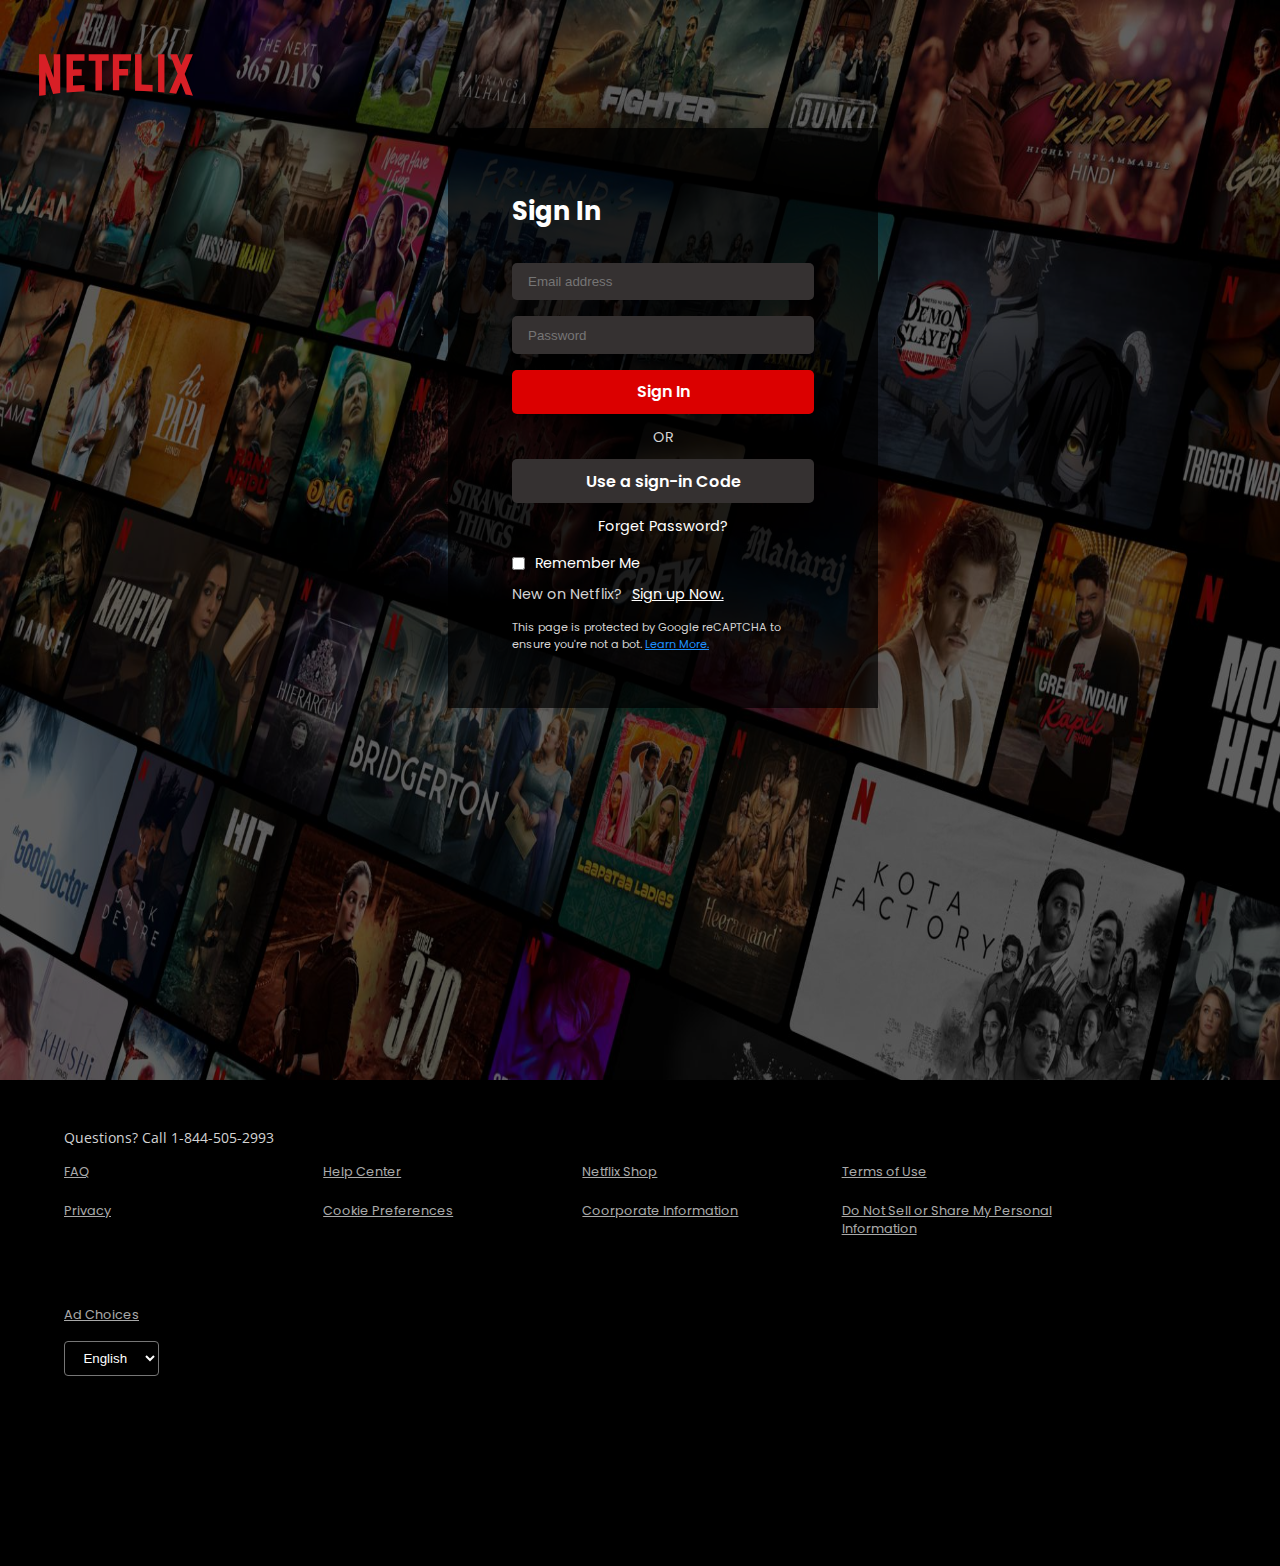
==== SignUp.html @ 644c43f8 "Build a Sign Form for the website" ====
<!DOCTYPE html>
<html lang="en">
<head>
    <meta charset="UTF-8">
    <meta name="viewport" content="width=device-width, initial-scale=1.0">
    <title>Netflix</title>
    <link rel="icon" type="image/x-icon" href="images/netflix.svg">
    <link rel="preconnect" href="https://fonts.googleapis.com">
    <link rel="preconnect" href="https://fonts.gstatic.com" crossorigin>
    <link href="https://fonts.googleapis.com/css2?family=Open+Sans:ital,wght@0,300..800;1,300..800&display=swap" rel="stylesheet">
    <link rel="preconnect" href="https://fonts.googleapis.com">
    <link rel="preconnect" href="https://fonts.gstatic.com" crossorigin>
    <link href="https://fonts.googleapis.com/css2?family=Open+Sans:ital,wght@0,300..800;1,300..800&family=Roboto:ital,wght@0,100;0,300;0,400;0,500;0,700;0,900;1,100;1,300;1,400;1,500;1,700;1,900&display=swap" rel="stylesheet">
    <link rel="preconnect" href="https://fonts.googleapis.com">
    <link rel="preconnect" href="https://fonts.gstatic.com" crossorigin>
    <link href="https://fonts.googleapis.com/css2?family=Open+Sans:ital,wght@0,300..800;1,300..800&family=Poppins:ital,wght@0,100;0,200;0,300;0,400;0,500;0,600;0,700;0,800;0,900;1,100;1,200;1,300;1,400;1,500;1,600;1,700;1,800;1,900&family=Roboto:ital,wght@0,100;0,300;0,400;0,500;0,700;0,900;1,100;1,300;1,400;1,500;1,700;1,900&display=swap" rel="stylesheet">
    <link rel="stylesheet" href="main.css">
</head>
<body>
    <main class="signUp-content">
        <div class="signUp-content-nav">
            <div class="signUp-content-logo">
                <img src="images/Netflix-Logo.wine.svg" alt="Netflix Logo" class="signUp-logo">
            </div>
        </div>
        <div class="SignUp-form">
            <h1 class="SignUp-form-title">
                Sign In
            </h1>
            <div class="SignUp-form-login">
                <form>
                        <input type="Email" class="Sign-in-input" placeholder="Email address" required>
                        </Input>
                        <Input type="password" class="Sign-in-input" placeholder="Password">
                        </Input>
                </form>
            </div>
            <div class="SignUp-form-button">
                <button class="btn-1">
                    Sign In
                </button>
            </div>
            <div class="SignUp-form-option">
                OR
            </div>
            <div class="SignUp-form-button form-btn">
                <button class="btn-1 btn">
                    Use a sign-in Code
                </button>
            </div>
            <div class="SignUp-form-forget">
                Forget Password?
            </div>
            <div class="SignUp-form-check">
                <input type="checkbox" class="checkbox-inpu">
                <label for="Remember" class="checkbox-label">Remember Me</label>
            </div>
            <div class="footer-SignUp">
                New on Netflix?<a href="https://www.netflix.com/login" class="check-1">Sign up Now.</a>
            </div>
            <div class="footer-captcha">
                This page is protected by Google reCAPTCHA to ensure you're not a bot. <a href="#" class="check-2">Learn More.</a>
            </div>
        </div>
    <section class="SignUp-footer">
        <div class="SignUp-footer-title">
            Questions? Call
            <span class="TelPhone">1-844-505-2993</span>
        </div>
        <div class="SignUp-footer-links">
            <div class="SignUp-footer-links-1">
                <ul class="link-1">
                    <li class="link-sec">
                        <a href="#">FAQ</a>
                    </li>
                    <li class="link-sec">
                        <a href="#">Privacy</a>
                    </li>
                </ul>
            </div>
            <div class="SignUp-footer-links-1">
                <ul class="link-1">
                    <li class="link-sec">
                        <a href="#">Help Center</a>
                    </li>
                    <li class="link-sec">
                        <a href="#">Cookie Preferences</a>
                    </li>
                </ul>
            </div>
            <div class="SignUp-footer-links-1">
                <ul class="link-1">
                    <li class="link-sec">
                        <a href="#">Netflix Shop</a>
                    </li>
                    <li class="link-sec">
                        <a href="#">Coorporate Information</a>
                    </li>
                </ul>
            </div>
            <div class="SignUp-footer-links-1">
                <ul class="link-1">
                    <li class="link-sec">
                        <a href="#">Terms of Use</a>
                    </li>
                    <li class="link-sec">
                        <a href="#">Do Not Sell or Share My Personal Information</a>
                    </li>
                </ul>
            </div>
        </div>
        <div class="SignUp-footer-choices">
            <a href="https://www.netflix.com/login">Ad Choices</a>
        </div>
        <div class="SignUp-footer-option">
            <select name="homePage_dropdown" id="dropdown">
                <option value="English">English</option>
                <option value="Hindi">हिन्दी </option>
            </select>
        </div>
    </section>
    </main>
</body>
</html>
---- main.css ----
*{
    margin: 0;
    padding: 0;
    box-sizing: border-box;
}
body{
    font-size: 62.5%;
}
.homePage{
    width: 100%;
    height: 100vh;
    background:url(images/Netflix\ Background\ image.jpg);
    background-repeat: no-repeat;
    background-size: 100% 120vh;
    position: absolute;
}
.homePage_navigation{
    width: 100%;
    height: 100vh;
    position: relative;
    background-color: rgba(0,0,0,0.7);
}
.homePage_nav_logo{
    width: 150px;
    height: 150px;
    object-fit: contain;
    position: relative;
    left: 110px;
}
.homePage_button{
    position: absolute;
    top: 50px;
    right: 90px;
}
#dropdown{
    padding: 0.5rem 0.9rem;
    background-color: #000;
    color: #fff;
    border-radius: 4px;
    margin-right: 0.7rem;
}
.homePage_signin{
    padding: 0.5rem 0.9rem;
    border-radius: 4px;
    background-color: 	rgb(219,0,0);
    color: #fff;
    border: none;
    cursor: pointer;
    font-weight: 700;
    transition: background-color 0.2s;
}
.homePage_signin:hover{
    background-color: rgb(255, 58, 58);
}
.homePage_content{
    height: 60vh;
    display: flex;
    flex-direction: column;
    justify-content: center;
    align-items: center;
}
.homePage_content_title{
    font-family: poppins;
    font-weight: bolder;
    font-size: 2.5rem;
    color: #fff;
    margin-bottom: 0.8rem;
}
.homePage_content_line_one{
    font-size: 1.3rem;
    color: #fff;
    font-family: poppins;
    margin-bottom: 1rem;
}
.homePage_content_line_two{
    font-size: 1.1rem;
    color: #fff;
    font-family: poppins;
    font-weight: 400;
}
.homePage_content_input{
    width: 45%;
    margin-top: 2rem;
}
.content_input{
    width: 60%;
    padding: 1.1rem 1.5rem;
    margin-right: 0.5rem;
    color: white;
    background-color: rgba(0,0,0,0.5);
    border: 1px solid rgb(148, 146, 146);
    border-radius: 4px;
}
.homePage_input_started{
    width: 30%;
    padding: 0.74rem 0.1rem;
    background-color: rgb(219,0,0);
    color: #fff;
    border: none;
    border-radius: 4px;
    cursor: pointer;
    transition: background-color 0.2s;
}
.homePage_input_started:hover{
    background-color: rgb(255, 58, 58);
}
.homePage_input_started_title{
    font-size: 1.2rem;
    font-family: poppins;
    font-weight: 600;
}
.line-one{
    width: 100%;
    height: 8px;
    opacity: 0.9;
    background-color:rgb(40, 39, 39) ;
    filter: brightness(50%);
}
.chevron{
    width: 18px;
    height: 18px;
    color: #fff;
}
@media screen and (min-width:350px) and (max-width:1024px){
    .homePage_nav_logo{
        left: 20px;
    }
    .homePage_button{
        right: 30px;
    }
    .homePage_content_title{
        font-size: 1.5rem;
        text-align:center;
    }
    .homePage_content_line_one{
        font-size: 1rem;
        text-align: center;
    }
    .homePage_content_line_two{
        font-size: 1.1rem;
        text-align: center;
    }
    .homePage_content_input{
        width: 70%;
        display: flex;
        flex-direction: column;
        align-items: center;
    }
    .content_input{
        width: 100%;
    }
    .homePage_input_started{
        width: 60%;
        margin-top: 0.5rem;
    }
}

/* SUBCONTENT ONE */

.subcontent_one{
    width: 100%;
    height: 85vh;
    background-color: #000;
    display: flex;
    justify-content: center;
    align-items: center;
    gap: 1rem;
}
.subcontent_one_text{
    width: 50%;
    color: #fff;
    /* position: relative; */
    font-family: poppins;
    text-wrap: wrap;
}
.subcontent_one_text_title{
    font-size: 2.7rem;
    font-weight: 900;
    letter-spacing: 0.1rem;
    /* position: absolute;
    top: -60px;
    left: -100px; */
}
.content_one{
    font-size: 1.7rem;
    font-weight: 400;
}
.subcontent_one_display{
    position: relative;
}
.image_one{
    width: 430px;
    height:330px;
    position: absolute;
    top: -40px;
    left: -56px;
    z-index: 15;
}
.video{
    position: relative;
    top: -10px;
    z-index: -1;
}

/* SUBCONTENT -2 */

.subcontent-2{
    width: 100%;
    height: 80vh;
    display: flex;
    justify-content: center;
    align-items: center;
    background-color: #000;
    gap: 1rem;
}
.subcontent-2-display{
    position: relative;
    
}
.subcontent-2-img{
    width: 430px;
    height: 330px;
    position: absolute;
    left: -70px;
    z-index: 14;
}
.subcontent-2-video{
    width: 300px;
    height: 240px;
    padding-right:2rem;
    z-index: -1;
}
.subcontent-2-text{
    font-family: poppins;
    color: #fff;
    position: relative;
    left: 3.5rem;
}
.subcontent-2-text-title{
    font-size: 2.7rem;
    font-weight: 900;  
}
.subcontent-2-content{
    font-size:1.4rem;
    font-weight: 400;
}
@media screen and (min-width:350px) and (max-width:640px){
    .subcontent-2{
        width: 100%;
        display: flex;
        flex-direction: column;
        justify-content: center;
        align-items: center;
    }
    .subcontent-2-text{
        width: 83%;
        height: 20vh;
        position: relative;
        top: -20rem;
        text-align: center;

    }
    .subcontent-2-text-title{
        font-size: 2rem; 
    }
    .subcontent-2-content{
        font-size:1rem;
    }
    .subcontent-2-img{
        width: 340px;
        height: 230px;
        left: -40px;
    }
    .subcontent-2-video{
        width: 240px;
        height: 190px;
    }
}
@media screen and (min-width:640px) and (max-width:1024px){
    .subcontent-2{
        display: flex;
        flex-direction: column;
        justify-content: center;
        align-items: center;
    }
    .subcontent-2-text{
        width: 80%;
        height: 20vh;
        position: relative;
        top:-22rem;
        left: 10px;
        text-align: center;

    }
    .subcontent-2-text-title{
        font-size: 2.5rem; 
    }
    .subcontent-2-content{
        font-size:1.1rem;
    }

}
/* SUBCONTENT -3 */

.subcontent-3{
    width: 100%;
    height: 90vh;
    background-color: #000;
    display: flex;
    justify-content: center;
    align-content: center;
}
.subcontent-3-text{
    width: 36%;
    height: 90%;
    display: flex;
    flex-direction: column;
    justify-content: center;
    align-items: center;
    font-family: poppins;
    color: #fff;
    position: relative;
    top: 2rem;
    left: 6.5rem;
}
.subcontent-3-text-title{
    font-size: 2.7rem;
    font-weight: 900;
}
.subcontent-3-content{
    font-size: 1.3rem;
    font-weight: 400;
}
.subcontent-3-display{
    width: 50%;
    height: 100%;
    display: flex;
    justify-content: center;
    align-items: center;
}
.subcontent-3-img{
    width: 450px;
    height: 450px;
    object-fit: contain;
}
@media screen and (min-width:350px) and (max-width:640px){
    .subcontent-3{
        display: flex;
        flex-direction: column;
        justify-content: center;
        align-content: center;
    }
    .subcontent-3-text{
        width: 50%;
        position: relative;
        top: 4rem;
        left: 6.5rem;
    }
    .subcontent-3-text-title{
        font-size: 2rem;
        text-align: center;
    }
    .subcontent-3-content{
        font-size: 1.1rem;
        text-align: center;
    }
    .subcontent-3-display{
        width: 100%;
        height: 100%;
    }
    .subcontent-3-img{
        width: 300px;
        height: 300px;
        object-fit: contain;
        position: relative;
        /* top: -5rem; */
        top: 1rem;
    }
}
@media screen and (min-width:640px) and (max-width:1024px){
    .subcontent-3{
        display: flex;
        flex-direction: column;
        justify-content: center;
        align-content: center;
    }
    .subcontent-3-text{
        width: 80%;
        position: relative;
        top: 4rem;
        left: 6.5rem;
    }
    .subcontent-3-text-title{
        font-size: 2.4rem;
    }
    .subcontent-3-content{
        font-size: 1.3rem;
        text-align: center;
    }
    .subcontent-3-display{
        width: 100%;
        height: 100%;
    }
    .subcontent-3-img{
        width: 500px;
        height: 600px;
        object-fit: contain;
    }
}

/* SUBCONTENT-4 */
.subcontent-4{
    width: 100%;
    height: 80vh;
    background-color: #000;
    display: flex;
    justify-content: center;
    align-items: center;
    position: relative;
}
.subcontent-4-display{
    position:relative;
    top: 13%;
    left: 0;
}
.subcontent-4-img{
    width: 400px;
    height: 400px;
    object-fit: contain;
    z-index: -1;
}
.subcontent-4-box{
    width: 240px;
    height: 15vh;
    border: 1px solid lightgrey;
    display: flex;
    position: relative;
    top: -140px;
    left: 80px;
    background-color: #000;
    border-radius: 10px;
}
.subcontent-4-box-display{
    width: 50px;
    height: auto;
    margin: 0.4rem 0.8rem;
    display: flex;
    flex-direction: column;
    justify-content: center;
    
}
.subcontent-4-box-animation{
    display: flex;
    justify-content: center;
    align-items: center;
}
.subcontent-4-animation{
    width: 40px;
    height: 40px;
    object-fit: contain;
}
.subcontent-4-box-img{
    width: 52px;
    height: auto;
    object-fit: contain;
}
.subcontent-4-box-text{
    font-family: poppins;
    color: #fff;
    display: flex;
    flex-direction: column;
    justify-content: center;
}
.subcontent-4-box-text-title{
    font-size: 0.9rem;
    font-weight: 500;
}
.subcontent-4-box-text-content{
    font-size: 0.7rem;
    font-weight: 300;
    color: blue;
}
.subcontent-4-text{
    width: 430px;
    height: 260px;
    position: relative;
    top: 10%;
    left: 0;
    padding:0 0.4rem;
    font-family: poppins;
    color: #fff;
}
.subcontent-4-text-title{
    font-size: 2.7rem;
    font-weight: 900;
}
.subcontent-4-content{
    font-size: 1.2rem;
    font-weight: 400;
}
@media screen and (min-width:350px) and (max-width:640px){
    .subcontent-4{
        flex-direction: column;
        width: 150vw;
    }
    .line-one{
        width: 150vw;
    }
    .subcontent-4-display{
        top: 20%;
    }
    .subcontent-4-box{
        width: 220px;
        height: 10vh;
        top: -140px;
        left: 100px;
    }
    .subcontent-4-box-img{
        width: 46px;
        height: auto;
        object-fit: contain;
    }
    .subcontent-4-text{
        width: 430px;
        height: 260px;
        position: absolute;
        top: 10%;
        left: 16%;
        padding:0 0.4rem;
        font-family: poppins;
        color: #fff;
        text-align: center;
    }
    .subcontent-4-text-title{
        font-size: 1.6rem;
        font-weight: 900;
    }
    .subcontent-4-content{
        font-size: 1rem;
        font-weight: 400;
    }
    
}
@media screen and (min-width:640px) and (max-width:1024px){
    .subcontent-4{
        flex-direction: column;
    }
    .subcontent-4-display{
        top: 20%;
    }
    .subcontent-4-box{
        width: 220px;
        height: 10vh;
        top: -140px;
        left: 100px;
    }
    .subcontent-4-box-img{
        width: 46px;
        height: auto;
        object-fit: contain;
    }
    .subcontent-4-text{
        width: 430px;
        height: 260px;
        position: absolute;
        top: 10%;
        left: 24%;
        padding:0 0.4rem;
        font-family: poppins;
        color: #fff;
        text-align: center;
    }
    .subcontent-4-text-title{
        font-size: 2rem;
        font-weight: 900;
    }
    .subcontent-4-content{
        font-size: 1rem;
        font-weight: 400;
    }
    
}

/* FAQ'S */

.question-section{
    width: 100%;
    height: 198vh;
    background-color: #000;
}
.question-section-title{
    width: 100%;
    height: 20vh;
    display: flex;
    justify-content: center;
    align-items: center;
    font-family: poppins;
    font-size: 2.9rem;
    color: #fff;
    font-weight: 800;
    text-align:center;
}
.question-section-content{
    width: 100%;
    height: 100vh;
    padding: 1rem;
}
.question-section-1{
    width: 100%;
    height: 15vh;
    background-color: #564d4d;
    margin: 0.3rem 0 ;
    padding: 1.2rem 1rem;
    display: flex;
    justify-content: flex-start;
    align-items: center;
    cursor: pointer;
    transition: background-color 0.2s;
}
.question-section-1-title{
    font-family: roboto;
    font-size: 1.6rem;
    display: inline;
    color: #fff;
    font-weight: 400;  
}
.question-section-1-content,
.question-section-2-content,
.question-section-3-content,
.question-section-4-content,
.question-section-5-content,
.question-section-6-content{
    width: 100%;
    height: auto;
    font-family: poppins;
    font-size: 1.2rem;
    font-weight: 500;
    color: #fff;
    padding: 1.2rem 1rem;
    background-color: #564d4d;
    position: relative;
}
.question-section-1-plus{
    position: absolute;
    right: 2rem;
    cursor: pointer;
}
.section-anim{
    transition: 0.2s ease-in-out;
    transform: rotate(45deg);
}

.section-anim-out{
    transition: 0.2s ease-out;
    transition:rotate(0deg);
}
.section-hide{
    display: none;
}
.question-section-1:hover{
    background-color: #848080;
}

.question-section-form{
    width: 100%;
    height: 30vh;
    display: flex;
    flex-direction: column;
    justify-content: center;
    align-items: center;
    position: relative;
}
.question-section-form-title{
    color: #fff;
    font-size: 1.3rem;
    font-family: poppins;
    font-weight: 400;
}
.subcontent-4-form{
    width: 100%;
    height: 12vh;
    display: flex;
}
.content_input_1{
  width: 80%;
  height: 10vh;
  padding: 10px 1.2rem;
  font-size: 16px;
  color: #fff;
  margin-bottom: 30px;
  border:1px solid lightgray;
  border-radius: 5px;
  outline: none;
  background: transparent;
  margin-right: 1rem;
}
.content-label{
    position: absolute;
    top:5.3rem;
    left: 21rem;
    padding: 10px 0;
    font-size: 16px;
    color: #fff;
    pointer-events: none;
    transition: .5s;
    font-family: poppins;
    font-size:1rem;
    display: flex;
    justify-content: center;
    align-items: center;
}
.label-anim-2{
    position: absolute;
    top: 18rem;
}
.label-anim-3{
    position: absolute;
    top:18rem;
}
.content_input_1:focus ~ label,
.content_input_1:valid ~ label{
    top: 4.6rem;
    left:20.5rem;
    font-size:0.6rem;
}
.homePage_content_input_1{
    width: 50%;
    display: flex;
    margin-top: 1rem;
}
.homePage_input_started_1{
    width: 40%;
    height:80%;
    padding: 0.55rem 0.1rem;
    background-color: rgb(219,0,0);
    color: #fff;
    border: none;
    border-radius: 4px;
    cursor: pointer;
    position: relative;
    transition: background-color 0.2s;
}
.homePage_input_started_1:hover{
    background-color: rgb(255, 58, 58);
}

/* FOOTER */

.footer{
    width: 100%;
    height: 65vh;
    background-color:#000;
    padding: 3rem;
}
.footer_question{
    width: 240px;
    height: auto;
    display: flex;
    font-family: poppins;
    color: #D4D4D4;
    /* position: absolute;
    top: 2rem;
    left: 2rem; */
}
.footer_question_title{
    font-size: 0.8rem;
    font-weight: 400;
}
.footer_question_title a{
    color: #D4D4D4;
    font-weight: 400;
}
.footer_content{
    width: 100%;
    display: flex;
    margin-top: 1.5rem;
}
.footer_content_1{
    width:300px;
    height: 100px;
    padding: 0.5rem 0;
    margin-right: 1rem;
}
.footer_content_1_ul{
    font-family: poppins;
}
.item{
    list-style-type:none;
    padding: 0.3rem 0 ;
}
.item a{
    font-size: 0.8rem;
    color: #D4D4D4;
}
.content-dropdown{
    margin-top: 3.6rem;
}
#dropdown:hover{
    background-color: #2e2b2b;
}

.footer-title{
    color: #D4D4D4;
    font-size: 0.8rem;
    font-family: poppins;
    margin-top: 1.5rem;
}
.footer-one{
    width: 100%;
}

.signUp-content{
    width: 100%;
    height: 120vh;
    background:url(images/Netflix\ Background\ image.jpg);
    background-repeat: no-repeat;
    background-size: 100% 120vh;
    position: absolute;
}
.signUp-content-nav{
    width: 100%;
    height: 120vh;
    position: relative;
    background-color: rgba(0,0,0,0.5);
}
.signUp-content-logo{
    width: 200px;
    height: auto;
    position: relative;
    left: 1rem;
}
.signUp-logo{
    width: 200px;
    height: auto;
}
.SignUp-form{
    width: 430px;
    height: 580px;
    position: absolute;
    top: 8rem;
    left: 35%;
    background-color: rgba(0,0,0,0.7);
    font-family: poppins;
    color: #fff;
    padding: 4rem;
}
.SignUp-form-title{
    font-size: 1.6rem;
    font-weight: 700;
    margin-bottom: 2rem;
}
.SignUp-form-login{
    width: 100%;
}
.Sign-in-input{
    width: 100%;
    padding: 0.7rem 1rem;
    background-color: #353131;
    border: none;
    border-radius: 5px;
    color: #fff;
    margin-bottom: 1rem;
}
.sign-in{
    position: relative;
    top: -1.9rem;
    left: 1rem;
    font-size: 0.9rem;
    transition: all 0.2s;
}
/* .Sign-in-input:focus ~label,
.Sign-in-input:valid ~label{
    top: -2.2rem;
    left: 0.4rem;
    font-size: 0.6rem;
} */
.sign-hide{
    display: none;
}

.SignUp-form-button{
    width: 100%;
    margin-bottom: 13px;
}
.btn-1{
    width: 100%;
    padding: 0.6rem;
    background-color: rgb(219,0,0);
    color: #fff;
    font-family: poppins;
    font-size: 1rem;
    font-weight: 600;
    border-radius: 5px;
    border: none;
    cursor: pointer;
}
.SignUp-form-option{
    width: 100%;
    text-align: center;
    font-family: poppins;
    font-size: 0.9rem;
    color: #D4D4D4;
}

.form-btn{
    margin-top: 0.7rem;
}

.btn{
    background-color: #353131;
}

.SignUp-form-forget{
    width: 100%;
    text-align:center;
    font-family: poppins;
    font-size: 0.9rem;
    color: #fff;
}
.SignUp-form-check{
    width: 100%;
    display: flex;
    margin-top:1rem;
    font-family: poppins;
    font-size: 0.9rem;
}
.checkbox-label{
    margin-left: 0.6rem;
}
.footer-SignUp{
    width: 100%;
    font-size: 0.9rem;
    font-family: poppins;
    color: #D4D4D4;
    margin-top: 0.6rem;
}
.check-1{
    color: #fff;
    margin-left: 0.6rem;
}
.footer-captcha{
    width: 100%;
    font-size: 0.7rem;
    margin-top: 0.9rem;
    color: #D4D4D4;
}
.check-2{
    color: dodgerblue;
}
@media screen and (min-width:350px) and (max-width:648px){
    .signUp-content{
        width: 100%;
        height: 102vh;
        background: #000;
    }
    .SignUp-form{
        width: 330px;
        height: 468px;
        position: absolute;
        top: 8rem;
        left: 10%;
        background-color: rgba(0,0,0,0.7);
        font-family: poppins;
        color: #fff;
    }
}
@media screen and (min-width:648px) and (max-width:1024px){
    .signUp-content{
        width: 100%;
        height: 102vh;
        background:url(images/Netflix\ Background\ image.jpg);
        background-repeat: no-repeat;
        background-size: 100% 120vh;
        position: absolute;
    }
    .signUp-content-nav{
        width: 100%;
        height: 102vh;
        position: relative;
        background-color: rgba(0,0,0,0.5);
    }
    .SignUp-form{
        top: 15rem;
        left: 24%;
    }
}

/* SIGNUP-FOOTER */

.SignUp-footer{
    width: 100%;
    height: 54vh;
    background-color: #000;
    padding: 3rem 4rem;
}
.SignUp-footer-title{
    font-size: 0.85rem;
    font-family: open sans;
    color: #D4D4D4;
}
.TelPhone{
    transition: border-bottom 0.1s;
    cursor: pointer;
}
.TelPhone:hover{
    border-bottom: 2px solid #D4D4D4;
}
.SignUp-footer-links{
    width: 90%;
    height: 13vh;
    display: flex;
    margin-top: 1rem;
}
.SignUp-footer-links-1{
    width: 50%;
    height: 13vh;
}
.link-sec{
    list-style-type: none;
    font-family: poppins;
    font-size: 0.8rem;
    margin-bottom: 1.3rem;
}
.link-sec a{
    color: #D4D4D4;
    opacity: 0.8;
    font-weight: 400;
}
.SignUp-footer-choices{
    margin-top: 1.6rem;
}
.SignUp-footer-choices a{
    font-family: poppins;
    font-size: 0.8rem;
    color: #D4D4D4;
    font-weight: 400;
    opacity: 0.8;
}

.SignUp-footer-option{
    margin-top: 1.1rem;
}
@media screen and (min-width:350px) and (max-width:648px){
    .SignUp-footer{
        height: 60vh;
    }
    .SignUp-footer-links{
        width: 90%;
        height: 13vh;
        display: flex;
        flex-direction: column;
        margin-top: 1rem;
    }
    .link-sec{
        margin-bottom: 0.7rem;
    }
    .SignUp-footer-choices{
        margin-top: 13.9rem;
    }
}
@media screen and (min-width:648px) and (max-width:1024px){
    .SignUp-footer-links{
        width: 90%;
        height: 13vh;
        display: flex;
        flex-direction: column;
        margin-top: 1rem;
    }
    .link-sec{
        margin-bottom: 1.2rem;
    }
    .SignUp-footer-choices{
        margin-top: 12.3rem;
    }
}
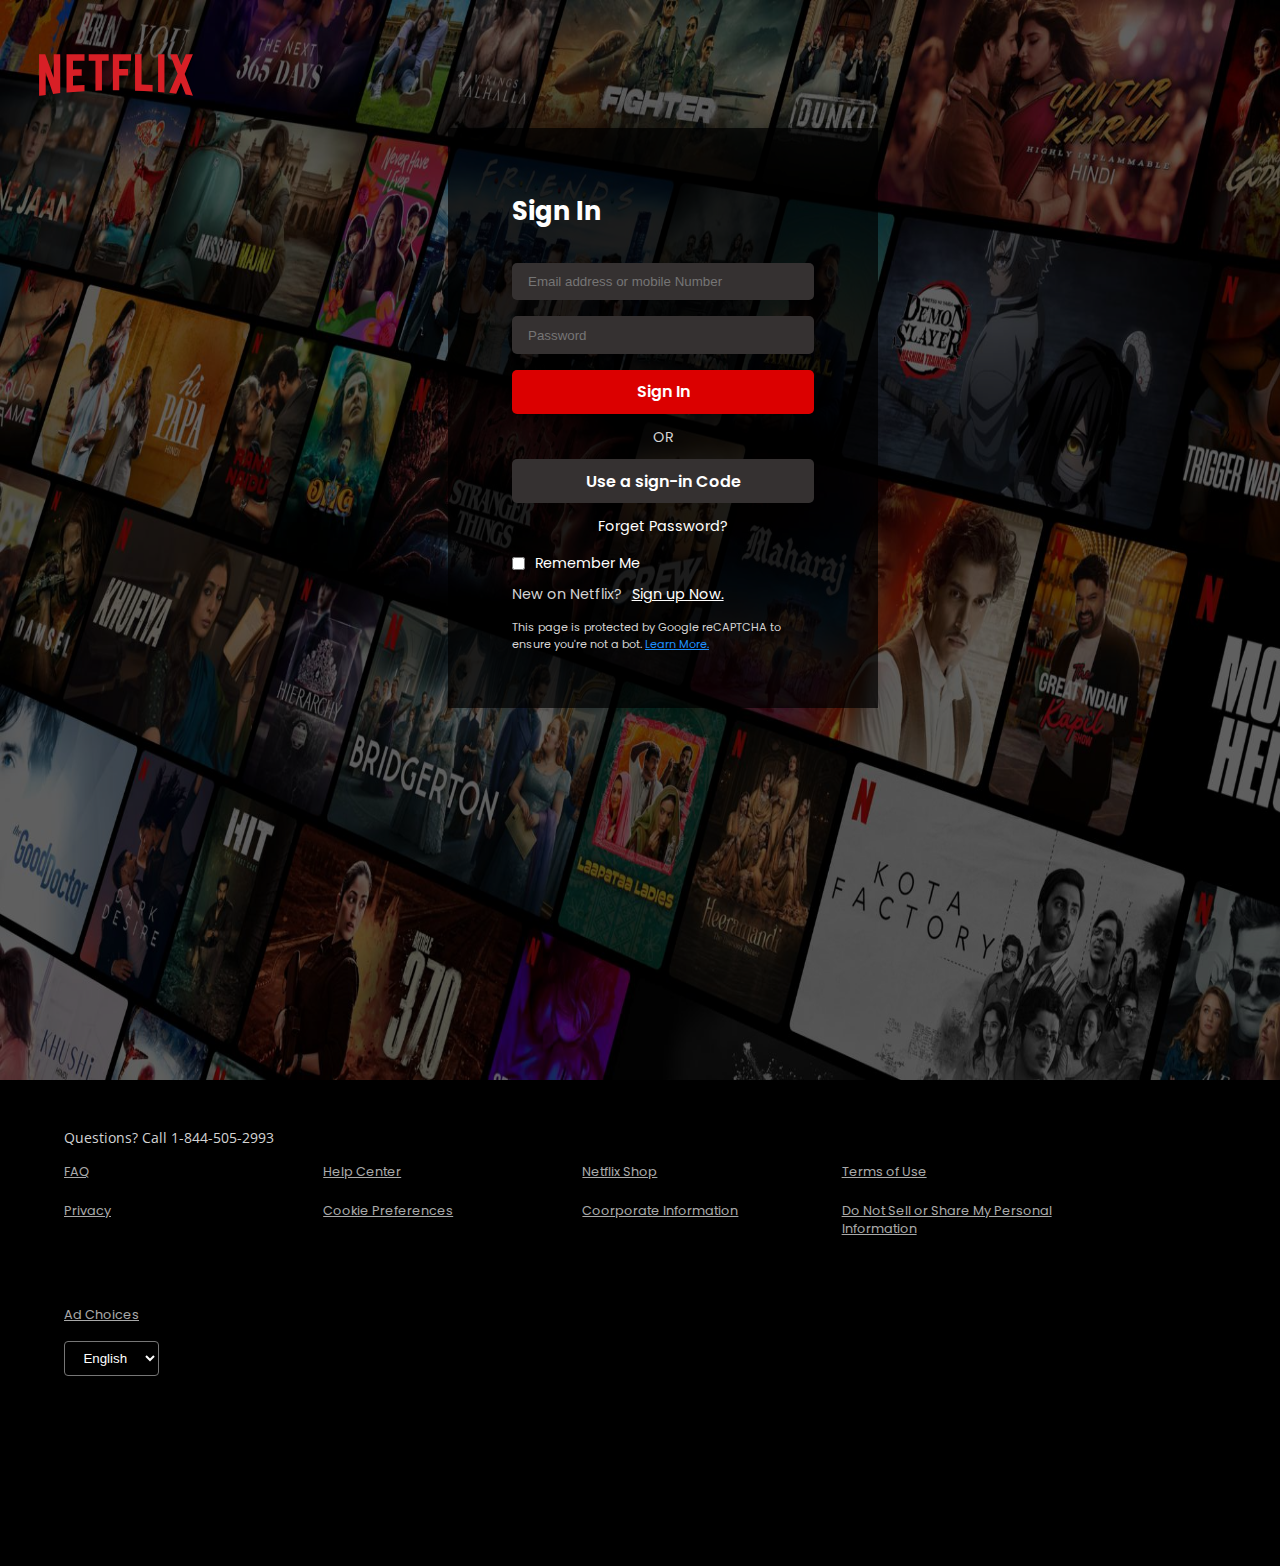
==== commit 1458aa33: "Adding Animations" ====
--- a/SignUp.html
+++ b/SignUp.html
@@ -29,7 +29,7 @@
             </h1>
             <div class="SignUp-form-login">
                 <form>
-                        <input type="Email" class="Sign-in-input" placeholder="Email address" required>
+                        <input type="Email" class="Sign-in-input" placeholder="Email address or mobile Number" required>
                         </Input>
                         <Input type="password" class="Sign-in-input" placeholder="Password">
                         </Input>
--- a/main.css
+++ b/main.css
@@ -21,12 +21,14 @@
     background-color: rgba(0,0,0,0.7);
 }
 .homePage_nav_logo{
-    width: 150px;
-    height: 150px;
+    width: 220px;
+    height: 220px;
     object-fit: contain;
     position: relative;
+    top: -40px;
     left: 110px;
 }
+
 .homePage_button{
     position: absolute;
     top: 50px;
@@ -182,7 +184,7 @@
     left: -100px; */
 }
 .content_one{
-    font-size: 1.7rem;
+    font-size: 1.4rem;
     font-weight: 400;
 }
 .subcontent_one_display{
@@ -860,6 +862,7 @@
     border-radius: 5px;
     color: #fff;
     margin-bottom: 1rem;
+    opacity: 1;
 }
 .sign-in{
     position: relative;
@@ -893,6 +896,10 @@
     border-radius: 5px;
     border: none;
     cursor: pointer;
+    transition: opacity 0.2s;
+}
+.btn-1:hover{
+    opacity: 0.7;
 }
 .SignUp-form-option{
     width: 100%;
